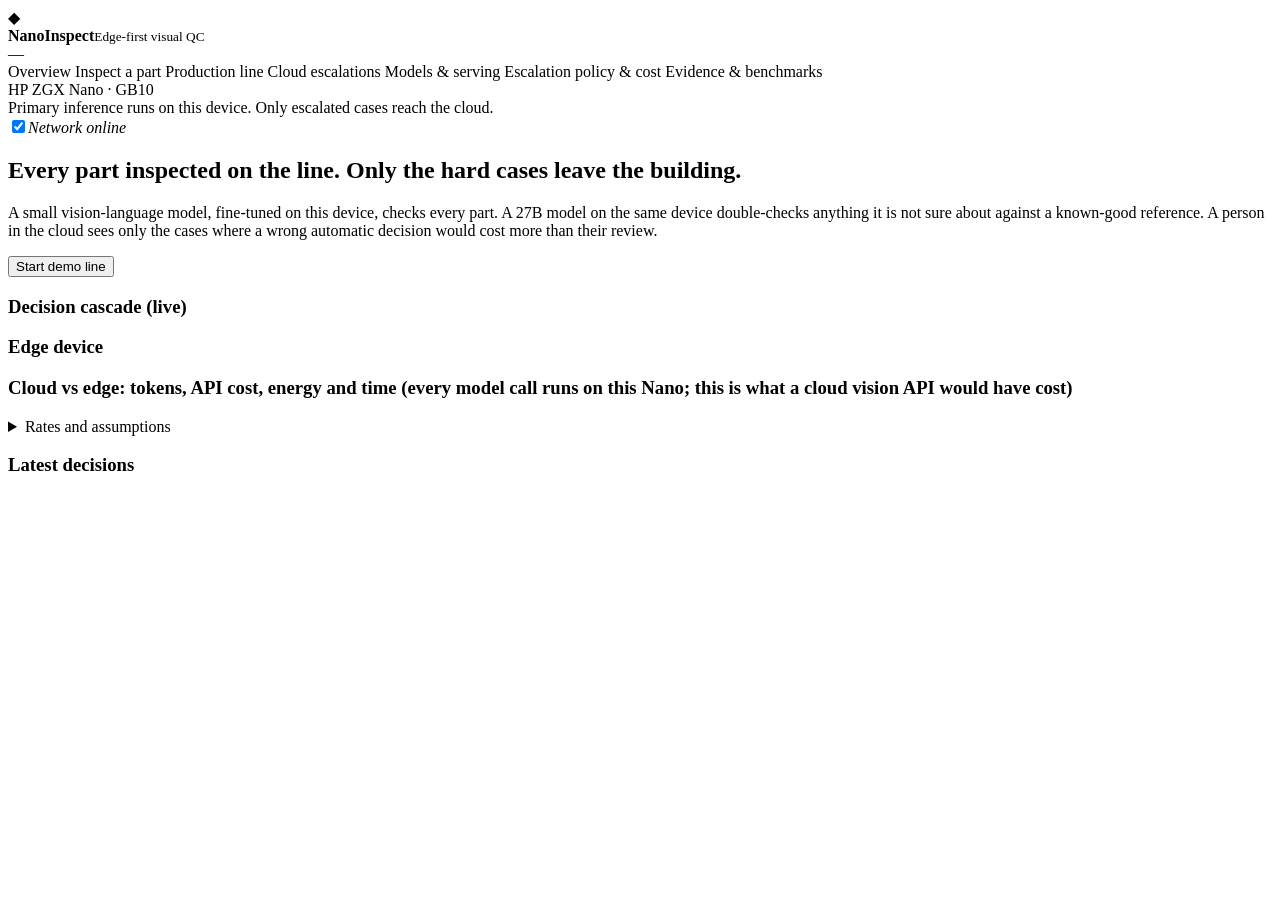
==== nanoinspect/web/index.html @ 9e22a279 "NanoInspect: edge-first visual QC with a two-LLM cascade on the HP ZGX Nano Tier 1 Qwen2.5-VL-7B + L" ====
<!doctype html>
<html lang="en">
<head>
<meta charset="utf-8">
<meta name="viewport" content="width=device-width, initial-scale=1">
<title>NanoInspect · Edge Quality Inspection</title>
<link rel="stylesheet" href="/static/app.css">
</head>
<body>
<aside class="side">
  <div class="brand"><div class="logo">◆</div><div><b>NanoInspect</b><small>Edge-first visual QC</small></div></div>
  <div class="site" id="site">—</div>
  <nav>
    <a data-view="overview" class="on">Overview</a>
    <a data-view="inspect">Inspect a part</a>
    <a data-view="line">Production line</a>
    <a data-view="escalations">Cloud escalations</a>
    <a data-view="models">Models &amp; serving</a>
    <a data-view="policy">Escalation policy &amp; cost</a>
    <a data-view="evidence">Evidence &amp; benchmarks</a>
  </nav>
  <div class="side-foot">
    <div class="dev" id="dev">HP ZGX Nano · GB10</div>
    <div class="muted small">Primary inference runs on this device. Only escalated cases reach the cloud.</div>
  </div>
</aside>

<div class="main">
  <header class="top">
    <div class="status" id="st-vlm"></div>
    <div class="status" id="st-sync"></div>
    <label class="switch" title="Simulate a network outage">
      <input type="checkbox" id="net" checked><span></span><em id="net-label">Network online</em>
    </label>
  </header>

  <!-- OVERVIEW -->
  <section class="view" id="v-overview">
    <div class="hero">
      <div>
        <h1>Every part inspected on the line. Only the hard cases leave the building.</h1>
        <p class="muted">A small vision-language model, fine-tuned on this device, checks every part. A 27B model on the same device double-checks anything it is not sure about against a known-good reference. A person in the cloud sees only the cases where a wrong automatic decision would cost more than their review.</p>
      </div>
      <button class="primary" id="hero-start">Start demo line</button>
    </div>
    <div class="kpis" id="kpis"></div>
    <div class="grid2">
      <div class="card"><h3>Decision cascade <span class="muted small">(live)</span></h3><div id="funnel"></div></div>
      <div class="card"><h3>Edge device</h3><div id="devpanel"></div></div>
    </div>
    <div class="card" id="savings-card"><h3>Cloud vs edge: tokens, API cost, energy and time <span class="muted small">(every model call runs on this Nano; this is what a cloud vision API would have cost)</span></h3>
      <div class="grid2"><div id="savings-live"></div><div id="savings-proj"></div></div>
      <details class="rates"><summary class="small">Rates and assumptions</summary>
        <div class="controls">
          <label>Cloud input $ / 1M tokens<input type="number" id="r-in" step="0.05"></label>
          <label>Cloud output $ / 1M tokens<input type="number" id="r-out" step="0.1"></label>
          <label>Electricity $ / kWh<input type="number" id="r-kwh" step="0.01"></label>
          <label>Uplink Mbit/s<input type="number" id="r-up" step="1"></label>
          <label>Cloud round-trip s / call<input type="number" id="r-rtt" step="0.1"></label>
          <label>Parts / minute<input type="number" id="r-ppm" step="5"></label>
          <label>Hours / day<input type="number" id="r-h" step="1"></label>
          <button class="primary" id="r-apply">Apply</button></div>
        <div class="muted small" id="rates-note"></div></details></div>
    <div class="card"><h3>Latest decisions</h3><div class="feed" id="feed"></div></div>
  </section>

  <!-- INSPECT -->
  <section class="view" id="v-inspect" hidden>
    <div class="grid-inspect">
      <div class="card">
        <h3>1 · Choose the product</h3>
        <select id="cat"></select>
        <h3>2 · Provide an image</h3>
        <div class="drop" id="drop"><input type="file" id="file" accept="image/*" hidden>
          <b>Drop a photo here</b> or <a id="browse">browse</a><div class="muted small">PNG / JPG — processed on this device</div></div>
        <div id="pending" class="pending" hidden><img id="pending-img" alt="">
          <div><div class="small"><b>Image added:</b> <span id="pending-name"></span></div>
            <div class="small muted" id="pending-meta"></div>
            <div class="row"><button class="primary" id="submit">Submit for inspection</button><button id="clear">Remove</button></div></div></div>
        <div class="row">
          <button id="cam-on">Use camera</button>
          <button id="sample-good">Random good part</button>
          <button id="sample-bad">Random defective part</button>
        </div>
        <div id="cam" hidden><video id="video" autoplay playsinline muted></video>
          <div class="row"><button class="primary" id="snap">Capture &amp; inspect</button><button id="cam-off">Close camera</button></div></div>
        <label class="check"><input type="checkbox" id="force"> Always ask tier 2 as well (skip the tier-1 fast accept)</label>
        <p class="muted small">Camera tip: the models know the 15 MVTec product families. Use a plain background. Anything unfamiliar is escalated, not guessed.</p>
      </div>
      <div>
        <div class="card" id="result"><div class="placeholder">The inspection result will appear here.</div></div>
        <div class="card" id="chat" hidden><h3>Ask the tier-2 model about this part</h3>
          <div id="chat-log" class="chat-log"></div>
          <div class="row"><input id="chat-q" class="chat-in" placeholder="e.g. Why is this defective? Could it be lighting?"><button class="primary" id="chat-send">Ask</button></div>
          <div class="muted small">Answered on the Nano by Qwen3.8-27B. The image does not leave the device.</div></div>
      </div>
    </div>
  </section>

  <!-- LINE -->
  <section class="view" id="v-line" hidden>
    <div class="card">
      <div class="controls">
        <label>Line speed <b id="ppm-v">240</b> parts/min<input type="range" id="ppm" min="30" max="3000" step="30" value="240"></label>
        <label>Defect rate <b id="dr-v">5</b>%<input type="range" id="dr" min="0" max="50" step="1" value="5"></label>
        <button class="primary" id="line-start">Start line</button><button id="line-stop">Stop</button>
      </div>
      <div class="kpis small" id="line-kpis"></div>
    </div>
    <div class="grid2">
      <div class="card"><h3>Throughput and queues</h3><div id="line-chart"></div></div>
      <div class="card"><h3>Last part checked by tier 2</h3><div id="line-last"></div></div>
    </div>
    <div class="card"><h3>Line controller: machine instructions (SOP-grounded JSON, as sent to the PLC / MES)</h3><div id="controller"></div></div>
    <div class="card"><h3>Parts on the line</h3><div class="stream" id="stream"></div></div>
  </section>

  <!-- ESCALATIONS -->
  <section class="view" id="v-escalations" hidden>
    <div class="grid2">
      <div class="card"><h3>Store-and-forward outbox</h3><div id="outbox"></div></div>
      <div class="card"><h3>What leaves the building</h3><div id="privacy"></div></div>
    </div>
    <div class="card"><h3>Escalated cases <a class="small" id="cloud-link" target="_blank">open cloud review console ↗</a></h3>
      <div class="table-wrap"><table id="esc-table"></table></div></div>
  </section>

  <!-- MODELS -->
  <section class="view" id="v-models" hidden>
    <div class="grid2" id="model-cards"></div>
    <div class="card"><h3>Model quality on held-out images (same 1,096 images for every model)</h3><div class="table-wrap"><table id="quality"></table></div>
      <p class="muted small">ROC-AUC uses the model's probability of "defective", read from the verdict token's log-probabilities. Baselines are shown for comparison: a classical ResNet-18 classifier (not an LLM) and the zero-shot models without our fine-tuning.</p></div>
    <div class="card"><h3>Serving performance on the Nano (vLLM)</h3><div class="table-wrap"><table id="servebench"></table></div></div>
  </section>

  <!-- POLICY -->
  <section class="view" id="v-policy" hidden>
    <div class="card">
      <h3>When does a part go to a human in the cloud?</h3>
      <p class="muted">After both edge models have looked at a part, it lands in one <b>evidence bucket</b>. We measured how often each bucket happens for defective and for good parts on held-out data. With your line's defect rate, Bayes' rule gives the probability that a part in that bucket is defective. A part is escalated <b>only if the cheaper automatic decision still costs more than a human review</b>.</p>
      <div class="controls">
        <label>Cost of an escaped defect ($)<input type="number" id="c-esc" step="1"></label>
        <label>Cost of scrapping a good part ($)<input type="number" id="c-fr" step="0.5"></label>
        <label>Cost of one human review ($)<input type="number" id="c-hr" step="0.05"></label>
        <label>Line defect rate (%)<input type="number" id="c-dr" step="0.5"></label>
        <label>Audit sample of accepted parts (%)<input type="number" id="c-ar" step="1"></label>
        <label>Send to cloud<select id="c-pv"><option value="roi">Suspect-region crop only</option><option value="full">Full image</option></select></label>
        <button class="primary" id="apply">Apply policy</button>
      </div>
    </div>
    <div class="card"><h3>Policy table (applied live to the line and to uploads)</h3><div class="table-wrap"><table id="pol-table"></table></div></div>
    <div class="card"><h3>Cost per 1,000 parts on held-out data</h3><div id="pol-sim"></div>
      <p class="muted small">Simulated on evaluation images the models never trained on, reweighted to your defect rate. Human review is assumed correct.</p></div>
  </section>

  <!-- EVIDENCE -->
  <section class="view" id="v-evidence" hidden>
    <div class="kpis" id="ev-kpis"></div>
    <div class="gallery" id="gallery"></div>
  </section>
</div>
<script src="/static/app.js"></script>
</body>
</html>
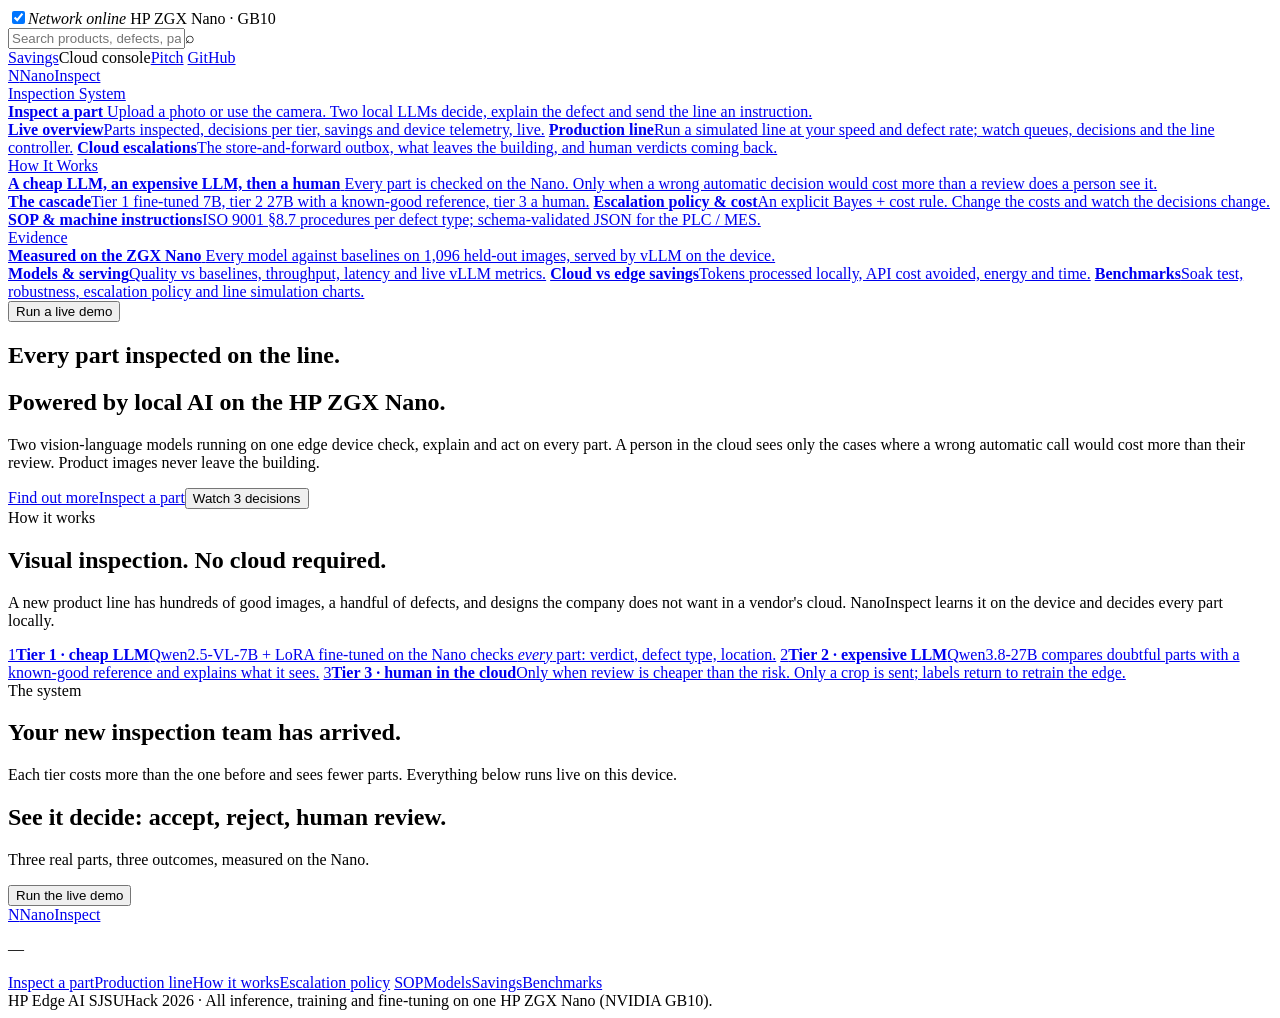
==== commit 006ff001: "Front end redesign: industrial site layout with mega menus, hero, banners, demo scenarios, SOP explo" ====
--- a/nanoinspect/web/index.html
+++ b/nanoinspect/web/index.html
@@ -3,69 +3,119 @@
 <head>
 <meta charset="utf-8">
 <meta name="viewport" content="width=device-width, initial-scale=1">
-<title>NanoInspect · Edge Quality Inspection</title>
+<title>NanoInspect · Edge-First Visual Quality Inspection</title>
 <link rel="stylesheet" href="/static/app.css">
 </head>
 <body>
-<aside class="side">
-  <div class="brand"><div class="logo">◆</div><div><b>NanoInspect</b><small>Edge-first visual QC</small></div></div>
-  <div class="site" id="site">—</div>
-  <nav>
-    <a data-view="overview" class="on">Overview</a>
-    <a data-view="inspect">Inspect a part</a>
-    <a data-view="line">Production line</a>
-    <a data-view="escalations">Cloud escalations</a>
-    <a data-view="models">Models &amp; serving</a>
-    <a data-view="policy">Escalation policy &amp; cost</a>
-    <a data-view="evidence">Evidence &amp; benchmarks</a>
-  </nav>
-  <div class="side-foot">
-    <div class="dev" id="dev">HP ZGX Nano · GB10</div>
-    <div class="muted small">Primary inference runs on this device. Only escalated cases reach the cloud.</div>
+
+<!-- utility bar -->
+<div class="util">
+  <div class="wrap util-in">
+    <div class="status-row">
+      <span class="status" id="st-vlm"></span>
+      <span class="status" id="st-sync"></span>
+      <label class="switch" title="Simulate a network outage"><input type="checkbox" id="net" checked><span></span><em id="net-label">Network online</em></label>
+      <span class="status dev" id="dev">HP ZGX Nano · GB10</span>
+    </div>
+    <div class="util-links">
+      <div class="search"><input id="search" placeholder="Search products, defects, pages" autocomplete="off"><span>⌕</span>
+        <div class="search-res" id="search-res" hidden></div></div>
+      <a href="#savings">Savings</a><a id="cloud-top" target="_blank">Cloud console</a><a href="/pitch" target="_blank">Pitch</a>
+      <a href="https://github.com/yuktaablitz/nano-inspect" target="_blank">GitHub</a>
+    </div>
   </div>
-</aside>
-
-<div class="main">
-  <header class="top">
-    <div class="status" id="st-vlm"></div>
-    <div class="status" id="st-sync"></div>
-    <label class="switch" title="Simulate a network outage">
-      <input type="checkbox" id="net" checked><span></span><em id="net-label">Network online</em>
-    </label>
-  </header>
+</div>
+
+<!-- header with mega menus -->
+<header class="nav">
+  <div class="wrap nav-in">
+    <a class="logo" href="#home"><span class="mark">N<i></i></span>NanoInspect</a>
+    <nav class="menu">
+      <div class="mi" data-menu="m-insp"><a href="#overview">Inspection System</a>
+        <div class="mega" id="m-insp"><div class="mega-in">
+          <a class="mega-feature" href="#inspect"><img data-thumb="bottle/test/broken_large/000.png" alt=""><b>Inspect a part</b>
+            <span>Upload a photo or use the camera. Two local LLMs decide, explain the defect and send the line an instruction.</span></a>
+          <div class="mega-links">
+            <a href="#overview"><b>Live overview</b><span>Parts inspected, decisions per tier, savings and device telemetry, live.</span></a>
+            <a href="#line"><b>Production line</b><span>Run a simulated line at your speed and defect rate; watch queues, decisions and the line controller.</span></a>
+            <a href="#escalations"><b>Cloud escalations</b><span>The store-and-forward outbox, what leaves the building, and human verdicts coming back.</span></a>
+          </div></div></div></div>
+      <div class="mi" data-menu="m-how"><a href="#how">How It Works</a>
+        <div class="mega" id="m-how"><div class="mega-in">
+          <a class="mega-feature" href="#how"><img data-thumb="hazelnut/test/crack/003.png" alt=""><b>A cheap LLM, an expensive LLM, then a human</b>
+            <span>Every part is checked on the Nano. Only when a wrong automatic decision would cost more than a review does a person see it.</span></a>
+          <div class="mega-links">
+            <a href="#how"><b>The cascade</b><span>Tier 1 fine-tuned 7B, tier 2 27B with a known-good reference, tier 3 a human.</span></a>
+            <a href="#policy"><b>Escalation policy &amp; cost</b><span>An explicit Bayes + cost rule. Change the costs and watch the decisions change.</span></a>
+            <a href="#sop"><b>SOP &amp; machine instructions</b><span>ISO 9001 §8.7 procedures per defect type; schema-validated JSON for the PLC / MES.</span></a>
+          </div></div></div></div>
+      <div class="mi" data-menu="m-ev"><a href="#evidence">Evidence</a>
+        <div class="mega" id="m-ev"><div class="mega-in">
+          <a class="mega-feature" href="#models"><img data-thumb="screw/test/thread_side/008.png" alt=""><b>Measured on the ZGX Nano</b>
+            <span>Every model against baselines on 1,096 held-out images, served by vLLM on the device.</span></a>
+          <div class="mega-links">
+            <a href="#models"><b>Models &amp; serving</b><span>Quality vs baselines, throughput, latency and live vLLM metrics.</span></a>
+            <a href="#savings"><b>Cloud vs edge savings</b><span>Tokens processed locally, API cost avoided, energy and time.</span></a>
+            <a href="#evidence"><b>Benchmarks</b><span>Soak test, robustness, escalation policy and line simulation charts.</span></a>
+          </div></div></div></div>
+    </nav>
+    <button class="cta" id="demo-open">Run a live demo</button>
+  </div>
+</header>
+
+<main>
+  <!-- banner for inner pages -->
+  <section class="banner" id="banner" hidden>
+    <div class="banner-bg" id="banner-bg"></div>
+    <div class="wrap banner-in"><h1 id="banner-title"></h1><p id="banner-sub"></p></div>
+  </section>
+  <div class="crumbs wrap" id="crumbs" hidden></div>
+
+  <!-- HOME -->
+  <section class="view" id="v-home">
+    <div class="hero">
+      <div class="hero-bg" id="hero-bg"></div><div class="scan"></div>
+      <div class="wrap hero-in">
+        <h1>Every part inspected on the line.</h1>
+        <h2>Powered by local AI on the HP ZGX Nano.</h2>
+        <p>Two vision-language models running on one edge device check, explain and act on every part. A person in the cloud sees only the cases where a wrong automatic call would cost more than their review. Product images never leave the building.</p>
+        <div class="row"><a class="pill outline" href="#how">Find out more</a><a class="pill" href="#inspect">Inspect a part</a><button class="pill ghost" data-demo>Watch 3 decisions</button></div>
+      </div>
+    </div>
+    <section class="band dark"><div class="wrap">
+      <div class="kicker">How it works</div>
+      <h2>Visual inspection. No cloud required.</h2>
+      <p class="lead">A new product line has hundreds of good images, a handful of defects, and designs the company does not want in a vendor's cloud. NanoInspect learns it on the device and decides every part locally.</p>
+      <div class="tiers3">
+        <a class="tcard" href="#models"><span class="tn">1</span><b>Tier 1 · cheap LLM</b><span>Qwen2.5-VL-7B + LoRA fine-tuned on the Nano checks <i>every</i> part: verdict, defect type, location.</span><em id="h-t1"></em></a>
+        <a class="tcard" href="#how"><span class="tn">2</span><b>Tier 2 · expensive LLM</b><span>Qwen3.8-27B compares doubtful parts with a known-good reference and explains what it sees.</span><em id="h-t2"></em></a>
+        <a class="tcard" href="#policy"><span class="tn">3</span><b>Tier 3 · human in the cloud</b><span>Only when review is cheaper than the risk. Only a crop is sent; labels return to retrain the edge.</span><em id="h-t3"></em></a>
+      </div>
+    </div></section>
+    <section class="stats-band"><div class="wrap stats" id="home-stats"></div></section>
+    <section class="light"><div class="wrap">
+      <div class="kicker dark">The system</div>
+      <h2 class="dk">Your new inspection team has arrived.</h2>
+      <p class="lead dk">Each tier costs more than the one before and sees fewer parts. Everything below runs live on this device.</p>
+      <div id="rows"></div>
+    </div></section>
+    <section class="band cta-band"><div class="wrap cta-in">
+      <div><h2>See it decide: accept, reject, human review.</h2><p>Three real parts, three outcomes, measured on the Nano.</p></div>
+      <button class="pill" data-demo>Run the live demo</button></div></section>
+  </section>
 
   <!-- OVERVIEW -->
-  <section class="view" id="v-overview">
-    <div class="hero">
-      <div>
-        <h1>Every part inspected on the line. Only the hard cases leave the building.</h1>
-        <p class="muted">A small vision-language model, fine-tuned on this device, checks every part. A 27B model on the same device double-checks anything it is not sure about against a known-good reference. A person in the cloud sees only the cases where a wrong automatic decision would cost more than their review.</p>
-      </div>
-      <button class="primary" id="hero-start">Start demo line</button>
-    </div>
+  <section class="view page" id="v-overview" hidden><div class="wrap">
     <div class="kpis" id="kpis"></div>
     <div class="grid2">
       <div class="card"><h3>Decision cascade <span class="muted small">(live)</span></h3><div id="funnel"></div></div>
       <div class="card"><h3>Edge device</h3><div id="devpanel"></div></div>
     </div>
-    <div class="card" id="savings-card"><h3>Cloud vs edge: tokens, API cost, energy and time <span class="muted small">(every model call runs on this Nano; this is what a cloud vision API would have cost)</span></h3>
-      <div class="grid2"><div id="savings-live"></div><div id="savings-proj"></div></div>
-      <details class="rates"><summary class="small">Rates and assumptions</summary>
-        <div class="controls">
-          <label>Cloud input $ / 1M tokens<input type="number" id="r-in" step="0.05"></label>
-          <label>Cloud output $ / 1M tokens<input type="number" id="r-out" step="0.1"></label>
-          <label>Electricity $ / kWh<input type="number" id="r-kwh" step="0.01"></label>
-          <label>Uplink Mbit/s<input type="number" id="r-up" step="1"></label>
-          <label>Cloud round-trip s / call<input type="number" id="r-rtt" step="0.1"></label>
-          <label>Parts / minute<input type="number" id="r-ppm" step="5"></label>
-          <label>Hours / day<input type="number" id="r-h" step="1"></label>
-          <button class="primary" id="r-apply">Apply</button></div>
-        <div class="muted small" id="rates-note"></div></details></div>
-    <div class="card"><h3>Latest decisions</h3><div class="feed" id="feed"></div></div>
-  </section>
+    <div class="card"><h3>Latest decisions <span class="muted small">(click a part to inspect it again)</span></h3><div class="feed" id="feed"></div></div>
+  </div></section>
 
   <!-- INSPECT -->
-  <section class="view" id="v-inspect" hidden>
+  <section class="view page" id="v-inspect" hidden><div class="wrap">
     <div class="grid-inspect">
       <div class="card">
         <h3>1 · Choose the product</h3>
@@ -83,9 +133,10 @@
           <button id="sample-bad">Random defective part</button>
         </div>
         <div id="cam" hidden><video id="video" autoplay playsinline muted></video>
-          <div class="row"><button class="primary" id="snap">Capture &amp; inspect</button><button id="cam-off">Close camera</button></div></div>
+          <div class="row"><button class="primary" id="snap">Capture</button><button id="cam-off">Close camera</button></div></div>
         <label class="check"><input type="checkbox" id="force"> Always ask tier 2 as well (skip the tier-1 fast accept)</label>
-        <p class="muted small">Camera tip: the models know the 15 MVTec product families. Use a plain background. Anything unfamiliar is escalated, not guessed.</p>
+        <div class="demo-mini"><b class="small">Demo scenarios</b><div class="row" id="demo-mini"></div></div>
+        <p class="muted small">The models know the 15 MVTec product families as photographed in the dataset. A different product or setup is flagged for a person, not guessed.</p>
       </div>
       <div>
         <div class="card" id="result"><div class="placeholder">The inspection result will appear here.</div></div>
@@ -95,10 +146,10 @@
           <div class="muted small">Answered on the Nano by Qwen3.8-27B. The image does not leave the device.</div></div>
       </div>
     </div>
-  </section>
+  </div></section>
 
   <!-- LINE -->
-  <section class="view" id="v-line" hidden>
+  <section class="view page" id="v-line" hidden><div class="wrap">
     <div class="card">
       <div class="controls">
         <label>Line speed <b id="ppm-v">240</b> parts/min<input type="range" id="ppm" min="30" max="3000" step="30" value="240"></label>
@@ -113,31 +164,69 @@
     </div>
     <div class="card"><h3>Line controller: machine instructions (SOP-grounded JSON, as sent to the PLC / MES)</h3><div id="controller"></div></div>
     <div class="card"><h3>Parts on the line</h3><div class="stream" id="stream"></div></div>
-  </section>
+  </div></section>
 
   <!-- ESCALATIONS -->
-  <section class="view" id="v-escalations" hidden>
+  <section class="view page" id="v-escalations" hidden><div class="wrap">
     <div class="grid2">
       <div class="card"><h3>Store-and-forward outbox</h3><div id="outbox"></div></div>
       <div class="card"><h3>What leaves the building</h3><div id="privacy"></div></div>
     </div>
     <div class="card"><h3>Escalated cases <a class="small" id="cloud-link" target="_blank">open cloud review console ↗</a></h3>
       <div class="table-wrap"><table id="esc-table"></table></div></div>
-  </section>
+  </div></section>
+
+  <!-- HOW IT WORKS -->
+  <section class="view page" id="v-how" hidden><div class="wrap">
+    <div class="card"><img class="arch" src="/docs/architecture.svg" alt="NanoInspect architecture"></div>
+    <div class="alt-rows" id="how-rows"></div>
+    <div class="card"><h3>The escalation rule</h3>
+      <div class="formula">escalate ⇔ min( P(defect | evidence) × $escaped defect , P(good | evidence) × $scrapped part ) &gt; $human review</div>
+      <p class="muted">P(defect | evidence) comes from Bayes' rule using error rates measured on held-out parts and the line's defect rate. <a href="#policy">Change the costs and see the decisions →</a></p></div>
+  </div></section>
+
+  <!-- SOP -->
+  <section class="view page" id="v-sop" hidden><div class="wrap">
+    <div class="card"><h3>Standard operating procedure <span class="muted small" id="sop-meta"></span></h3>
+      <p class="muted" id="sop-basis"></p>
+      <div class="chips-row" id="sop-products"></div>
+      <div class="table-wrap"><table id="sop-table"></table></div></div>
+    <div class="grid2">
+      <div class="card"><h3>Disposition rules by severity</h3><div class="table-wrap"><table id="sop-disp"></table></div></div>
+      <div class="card"><h3>Latest machine instruction <a class="small" href="#line">see the line controller →</a></h3><pre class="json" id="sop-json"></pre></div>
+    </div>
+  </div></section>
+
+  <!-- SAVINGS -->
+  <section class="view page" id="v-savings" hidden><div class="wrap">
+    <div class="card" id="savings-card"><h3>Cloud vs edge: tokens, API cost, energy and time <span class="muted small">(every model call runs on this Nano; this is what a cloud vision API would have cost)</span></h3>
+      <div class="grid2"><div id="savings-live"></div><div id="savings-proj"></div></div>
+      <details class="rates" open><summary class="small">Rates and assumptions</summary>
+        <div class="controls">
+          <label>Cloud input $ / 1M tokens<input type="number" id="r-in" step="0.05"></label>
+          <label>Cloud output $ / 1M tokens<input type="number" id="r-out" step="0.1"></label>
+          <label>Electricity $ / kWh<input type="number" id="r-kwh" step="0.01"></label>
+          <label>Uplink Mbit/s<input type="number" id="r-up" step="1"></label>
+          <label>Cloud round-trip s / call<input type="number" id="r-rtt" step="0.1"></label>
+          <label>Parts / minute<input type="number" id="r-ppm" step="5"></label>
+          <label>Hours / day<input type="number" id="r-h" step="1"></label>
+          <button class="primary" id="r-apply">Apply</button></div>
+        <div class="muted small" id="rates-note"></div></details></div>
+  </div></section>
 
   <!-- MODELS -->
-  <section class="view" id="v-models" hidden>
+  <section class="view page" id="v-models" hidden><div class="wrap">
     <div class="grid2" id="model-cards"></div>
     <div class="card"><h3>Model quality on held-out images (same 1,096 images for every model)</h3><div class="table-wrap"><table id="quality"></table></div>
-      <p class="muted small">ROC-AUC uses the model's probability of "defective", read from the verdict token's log-probabilities. Baselines are shown for comparison: a classical ResNet-18 classifier (not an LLM) and the zero-shot models without our fine-tuning.</p></div>
+      <p class="muted small">ROC-AUC uses each model's probability of "defective", read from the verdict token's log-probabilities. Baselines: a classical ResNet-18 classifier and a training-free delta method (not LLMs), and the models without our fine-tuning.</p></div>
     <div class="card"><h3>Serving performance on the Nano (vLLM)</h3><div class="table-wrap"><table id="servebench"></table></div></div>
-  </section>
+  </div></section>
 
   <!-- POLICY -->
-  <section class="view" id="v-policy" hidden>
+  <section class="view page" id="v-policy" hidden><div class="wrap">
     <div class="card">
       <h3>When does a part go to a human in the cloud?</h3>
-      <p class="muted">After both edge models have looked at a part, it lands in one <b>evidence bucket</b>. We measured how often each bucket happens for defective and for good parts on held-out data. With your line's defect rate, Bayes' rule gives the probability that a part in that bucket is defective. A part is escalated <b>only if the cheaper automatic decision still costs more than a human review</b>.</p>
+      <p class="muted">After both edge models have looked at a part, it lands in one <b>evidence bucket</b>. We measured how often each bucket happens for defective and for good parts on held-out data. With your line's defect rate, Bayes' rule gives the probability that a part in that bucket is defective. A part is escalated <b>only if the cheaper automatic decision still costs more than a human review</b>. The quality manager sets these costs from the plant's cost-of-quality figures.</p>
       <div class="controls">
         <label>Cost of an escaped defect ($)<input type="number" id="c-esc" step="1"></label>
         <label>Cost of scrapping a good part ($)<input type="number" id="c-fr" step="0.5"></label>
@@ -151,14 +240,30 @@
     <div class="card"><h3>Policy table (applied live to the line and to uploads)</h3><div class="table-wrap"><table id="pol-table"></table></div></div>
     <div class="card"><h3>Cost per 1,000 parts on held-out data</h3><div id="pol-sim"></div>
       <p class="muted small">Simulated on evaluation images the models never trained on, reweighted to your defect rate. Human review is assumed correct.</p></div>
-  </section>
+  </div></section>
 
   <!-- EVIDENCE -->
-  <section class="view" id="v-evidence" hidden>
+  <section class="view page" id="v-evidence" hidden><div class="wrap">
     <div class="kpis" id="ev-kpis"></div>
     <div class="gallery" id="gallery"></div>
-  </section>
-</div>
+  </div></section>
+</main>
+
+<footer class="foot"><div class="wrap foot-in">
+  <div><a class="logo" href="#home"><span class="mark">N<i></i></span>NanoInspect</a><p class="muted small" id="site">—</p></div>
+  <div class="foot-links"><a href="#inspect">Inspect a part</a><a href="#line">Production line</a><a href="#how">How it works</a><a href="#policy">Escalation policy</a>
+    <a href="#sop">SOP</a><a href="#models">Models</a><a href="#savings">Savings</a><a href="#evidence">Benchmarks</a></div>
+  <div class="muted small">HP Edge AI SJSUHack 2026 · All inference, training and fine-tuning on one HP ZGX Nano (NVIDIA GB10).</div>
+</div></footer>
+
+<!-- demo modal -->
+<div class="modal" id="demo" hidden><div class="modal-box">
+  <button class="x" id="demo-close">×</button>
+  <div class="kicker dark">Live demo</div><h2 class="dk">Three real parts. Three decisions.</h2>
+  <p class="muted">Each runs through the full cascade on the Nano right now: tier 1, tier 2 if needed, the cost policy, the SOP and the line instruction.</p>
+  <div class="scen" id="scenarios"></div>
+</div></div>
+
 <script src="/static/app.js"></script>
 </body>
 </html>
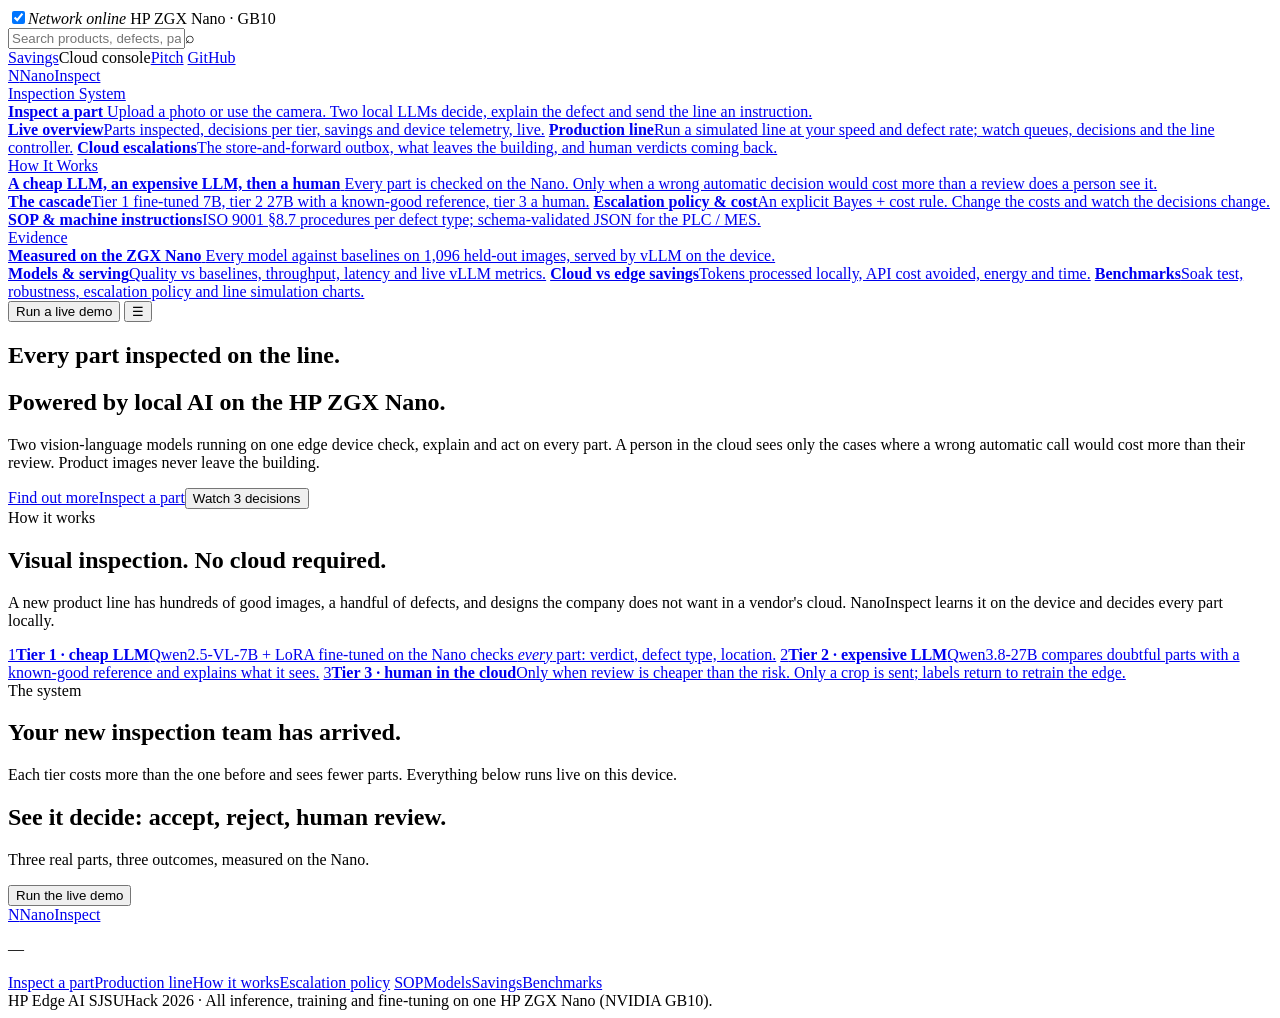
==== commit 24ea6aa7: "Web app: fluid full-width layout for all screen sizes, mobile menu and stacked layouts Co-Authored-B" ====
--- a/nanoinspect/web/index.html
+++ b/nanoinspect/web/index.html
@@ -60,6 +60,7 @@
           </div></div></div></div>
     </nav>
     <button class="cta" id="demo-open">Run a live demo</button>
+    <button class="burger" id="burger" aria-label="Menu">☰</button>
   </div>
 </header>
 
@@ -228,6 +229,7 @@
       <h3>When does a part go to a human in the cloud?</h3>
       <p class="muted">After both edge models have looked at a part, it lands in one <b>evidence bucket</b>. We measured how often each bucket happens for defective and for good parts on held-out data. With your line's defect rate, Bayes' rule gives the probability that a part in that bucket is defective. A part is escalated <b>only if the cheaper automatic decision still costs more than a human review</b>. The quality manager sets these costs from the plant's cost-of-quality figures.</p>
       <div class="controls">
+        <label>Tier-2 routing<select id="c-mode"><option value="throughput">Throughput mode: only doubtful parts</option><option value="capacity">Capacity mode: as many as tier 2 can serve</option></select></label>
         <label>Cost of an escaped defect ($)<input type="number" id="c-esc" step="1"></label>
         <label>Cost of scrapping a good part ($)<input type="number" id="c-fr" step="0.5"></label>
         <label>Cost of one human review ($)<input type="number" id="c-hr" step="0.05"></label>
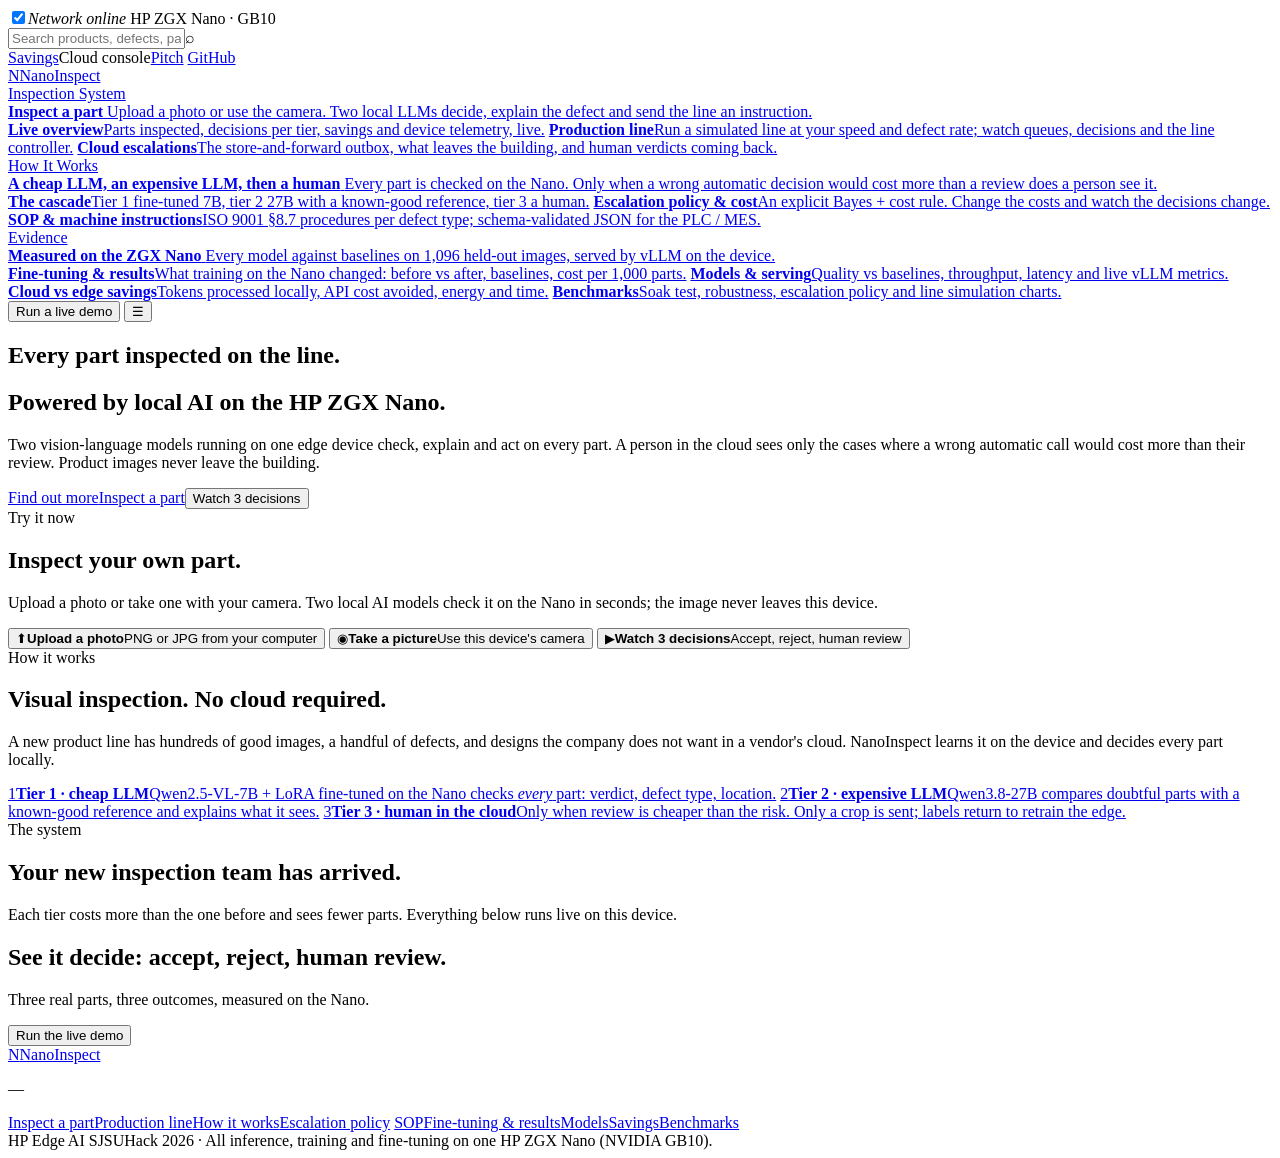
==== commit 0e1496b1: "Results page, upload/camera tiles, base-model explanations, one-command start_all.sh, README hybrid-" ====
--- a/nanoinspect/web/index.html
+++ b/nanoinspect/web/index.html
@@ -54,6 +54,7 @@
           <a class="mega-feature" href="#models"><img data-thumb="screw/test/thread_side/008.png" alt=""><b>Measured on the ZGX Nano</b>
             <span>Every model against baselines on 1,096 held-out images, served by vLLM on the device.</span></a>
           <div class="mega-links">
+            <a href="#results"><b>Fine-tuning &amp; results</b><span>What training on the Nano changed: before vs after, baselines, cost per 1,000 parts.</span></a>
             <a href="#models"><b>Models &amp; serving</b><span>Quality vs baselines, throughput, latency and live vLLM metrics.</span></a>
             <a href="#savings"><b>Cloud vs edge savings</b><span>Tokens processed locally, API cost avoided, energy and time.</span></a>
             <a href="#evidence"><b>Benchmarks</b><span>Soak test, robustness, escalation policy and line simulation charts.</span></a>
@@ -83,6 +84,14 @@
         <div class="row"><a class="pill outline" href="#how">Find out more</a><a class="pill" href="#inspect">Inspect a part</a><button class="pill ghost" data-demo>Watch 3 decisions</button></div>
       </div>
     </div>
+    <section class="try-band"><div class="wrap try-in">
+      <div><div class="kicker">Try it now</div><h2>Inspect your own part.</h2>
+        <p class="lead">Upload a photo or take one with your camera. Two local AI models check it on the Nano in seconds; the image never leaves this device.</p></div>
+      <div class="src-tiles">
+        <button class="src-tile" data-src="upload"><span class="ico">⬆</span><b>Upload a photo</b><span>PNG or JPG from your computer</span></button>
+        <button class="src-tile" data-src="camera"><span class="ico">◉</span><b>Take a picture</b><span>Use this device's camera</span></button>
+        <button class="src-tile" data-demo><span class="ico">▶</span><b>Watch 3 decisions</b><span>Accept, reject, human review</span></button>
+      </div></div></section>
     <section class="band dark"><div class="wrap">
       <div class="kicker">How it works</div>
       <h2>Visual inspection. No cloud required.</h2>
@@ -122,14 +131,18 @@
         <h3>1 · Choose the product</h3>
         <select id="cat"></select>
         <h3>2 · Provide an image</h3>
-        <div class="drop" id="drop"><input type="file" id="file" accept="image/*" hidden>
+        <div class="src-tiles light-tiles">
+          <button class="src-tile" data-src="upload"><span class="ico">⬆</span><b>Upload a photo</b><span>or drag it onto the box below</span></button>
+          <button class="src-tile" data-src="camera"><span class="ico">◉</span><b>Take a picture</b><span>with this device's camera</span></button>
+        </div>
+        <div class="drop" id="drop"><input type="file" id="file" accept="image/*" capture="environment" hidden>
           <b>Drop a photo here</b> or <a id="browse">browse</a><div class="muted small">PNG / JPG — processed on this device</div></div>
         <div id="pending" class="pending" hidden><img id="pending-img" alt="">
           <div><div class="small"><b>Image added:</b> <span id="pending-name"></span></div>
             <div class="small muted" id="pending-meta"></div>
             <div class="row"><button class="primary" id="submit">Submit for inspection</button><button id="clear">Remove</button></div></div></div>
         <div class="row">
-          <button id="cam-on">Use camera</button>
+          <button id="cam-on" hidden>Use camera</button>
           <button id="sample-good">Random good part</button>
           <button id="sample-bad">Random defective part</button>
         </div>
@@ -215,6 +228,23 @@
         <div class="muted small" id="rates-note"></div></details></div>
   </div></section>
 
+  <!-- RESULTS -->
+  <section class="view page" id="v-results" hidden><div class="wrap">
+    <div class="kpis" id="res-kpis"></div>
+    <div class="card"><h3>Fine-tuning on the Nano</h3><div class="grid2">
+      <div><img class="figure" src="/results/finetune_loss_both.png" alt="training loss"><p class="muted small">Training loss for both LoRA fine-tunes, run on the ZGX Nano. Only the small adapters are trained; the original weights stay frozen.</p></div>
+      <div id="res-train"></div></div></div>
+    <div class="card"><h3>Each model before vs after, on 1,096 held-out images</h3><div class="table-wrap"><table id="res-models"></table></div>
+      <p class="muted small" id="res-flips"></p></div>
+    <div class="card"><h3>Whole strategies: cost per 1,000 parts</h3><div id="res-cost"></div>
+      <p class="muted small">Held-out half; $50 per escaped defect, $2 per scrapped good part, $0.50 per human review, 5% defect rate. Throughput mode is the default; capacity mode is a switch on the <a href="#policy">Policy page</a>.</p></div>
+    <div class="grid2">
+      <div class="card"><h3>What the models say, before and after</h3><img class="figure" src="/results/llm_examples.png" alt="examples"></div>
+      <div class="card"><h3>Detection and explanation quality</h3><img class="figure" src="/results/model_quality.png" alt="quality"><img class="figure" src="/results/escalation_policy.png" alt="policy"></div>
+    </div>
+    <div class="card"><h3>The trade-off, honestly</h3><div id="res-tradeoff"></div></div>
+  </div></section>
+
   <!-- MODELS -->
   <section class="view page" id="v-models" hidden><div class="wrap">
     <div class="grid2" id="model-cards"></div>
@@ -254,7 +284,7 @@
 <footer class="foot"><div class="wrap foot-in">
   <div><a class="logo" href="#home"><span class="mark">N<i></i></span>NanoInspect</a><p class="muted small" id="site">—</p></div>
   <div class="foot-links"><a href="#inspect">Inspect a part</a><a href="#line">Production line</a><a href="#how">How it works</a><a href="#policy">Escalation policy</a>
-    <a href="#sop">SOP</a><a href="#models">Models</a><a href="#savings">Savings</a><a href="#evidence">Benchmarks</a></div>
+    <a href="#sop">SOP</a><a href="#results">Fine-tuning &amp; results</a><a href="#models">Models</a><a href="#savings">Savings</a><a href="#evidence">Benchmarks</a></div>
   <div class="muted small">HP Edge AI SJSUHack 2026 · All inference, training and fine-tuning on one HP ZGX Nano (NVIDIA GB10).</div>
 </div></footer>
 
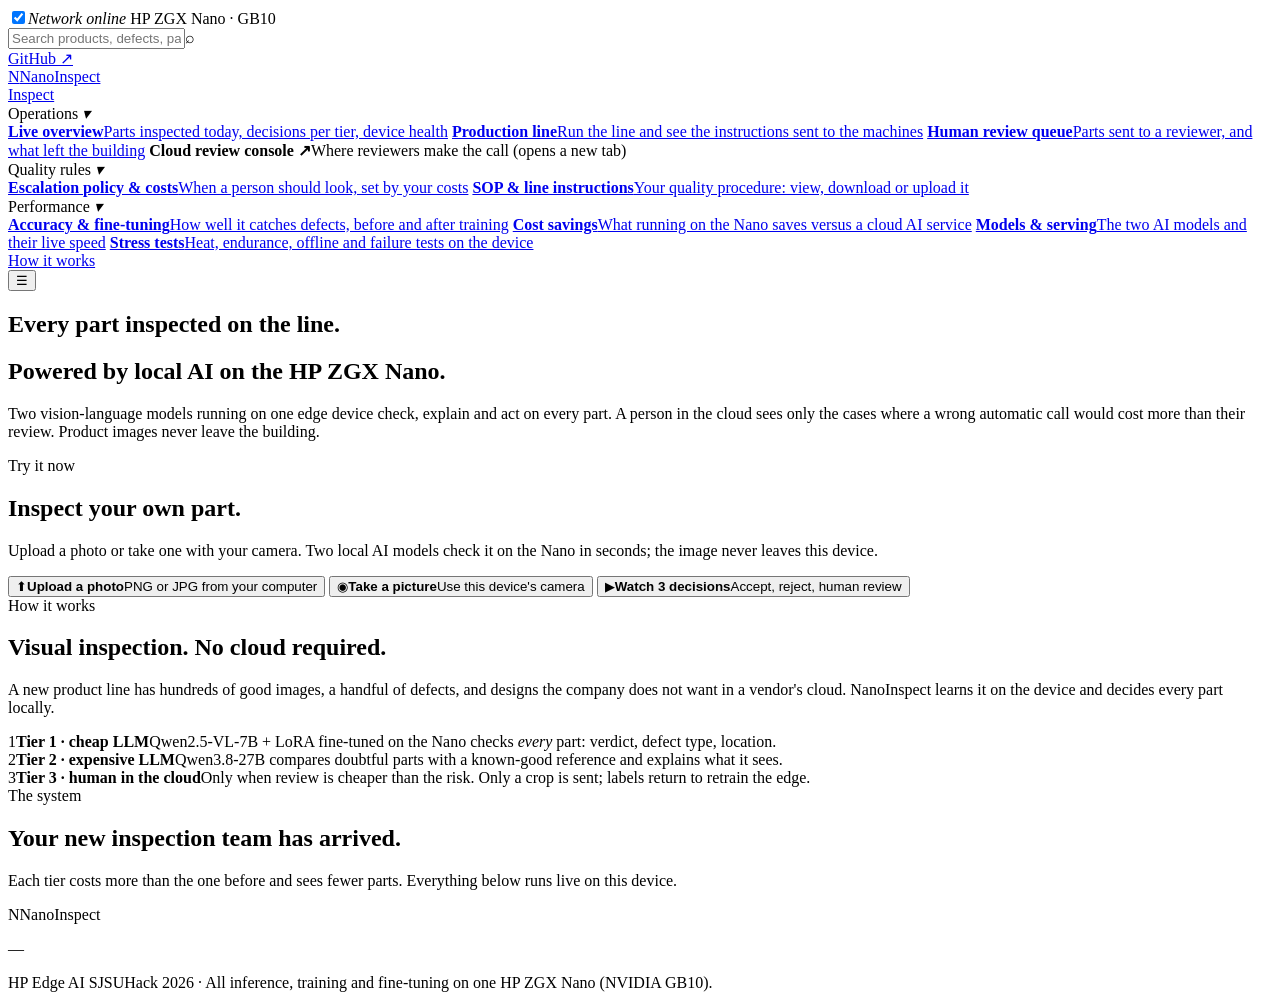
==== commit dcfb4434: "Web app: clear 5-tab navigation, one Submit for uploads, SOP upload/download, streaming chat - Navig" ====
--- a/nanoinspect/web/index.html
+++ b/nanoinspect/web/index.html
@@ -20,8 +20,7 @@
     <div class="util-links">
       <div class="search"><input id="search" placeholder="Search products, defects, pages" autocomplete="off"><span>⌕</span>
         <div class="search-res" id="search-res" hidden></div></div>
-      <a href="#savings">Savings</a><a id="cloud-top" target="_blank">Cloud console</a><a href="/pitch" target="_blank">Pitch</a>
-      <a href="https://github.com/yuktaablitz/nano-inspect" target="_blank">GitHub</a>
+      <a href="https://github.com/yuktaablitz/nano-inspect" target="_blank">GitHub ↗</a>
     </div>
   </div>
 </div>
@@ -31,36 +30,28 @@
   <div class="wrap nav-in">
     <a class="logo" href="#home"><span class="mark">N<i></i></span>NanoInspect</a>
     <nav class="menu">
-      <div class="mi" data-menu="m-insp"><a href="#overview">Inspection System</a>
-        <div class="mega" id="m-insp"><div class="mega-in">
-          <a class="mega-feature" href="#inspect"><img data-thumb="bottle/test/broken_large/000.png" alt=""><b>Inspect a part</b>
-            <span>Upload a photo or use the camera. Two local LLMs decide, explain the defect and send the line an instruction.</span></a>
-          <div class="mega-links">
-            <a href="#overview"><b>Live overview</b><span>Parts inspected, decisions per tier, savings and device telemetry, live.</span></a>
-            <a href="#line"><b>Production line</b><span>Run a simulated line at your speed and defect rate; watch queues, decisions and the line controller.</span></a>
-            <a href="#escalations"><b>Cloud escalations</b><span>The store-and-forward outbox, what leaves the building, and human verdicts coming back.</span></a>
-          </div></div></div></div>
-      <div class="mi" data-menu="m-how"><a href="#how">How It Works</a>
-        <div class="mega" id="m-how"><div class="mega-in">
-          <a class="mega-feature" href="#how"><img data-thumb="hazelnut/test/crack/003.png" alt=""><b>A cheap LLM, an expensive LLM, then a human</b>
-            <span>Every part is checked on the Nano. Only when a wrong automatic decision would cost more than a review does a person see it.</span></a>
-          <div class="mega-links">
-            <a href="#how"><b>The cascade</b><span>Tier 1 fine-tuned 7B, tier 2 27B with a known-good reference, tier 3 a human.</span></a>
-            <a href="#policy"><b>Escalation policy &amp; cost</b><span>An explicit Bayes + cost rule. Change the costs and watch the decisions change.</span></a>
-            <a href="#sop"><b>SOP &amp; machine instructions</b><span>ISO 9001 §8.7 procedures per defect type; schema-validated JSON for the PLC / MES.</span></a>
-          </div></div></div></div>
-      <div class="mi" data-menu="m-ev"><a href="#evidence">Evidence</a>
-        <div class="mega" id="m-ev"><div class="mega-in">
-          <a class="mega-feature" href="#models"><img data-thumb="screw/test/thread_side/008.png" alt=""><b>Measured on the ZGX Nano</b>
-            <span>Every model against baselines on 1,096 held-out images, served by vLLM on the device.</span></a>
-          <div class="mega-links">
-            <a href="#results"><b>Fine-tuning &amp; results</b><span>What training on the Nano changed: before vs after, baselines, cost per 1,000 parts.</span></a>
-            <a href="#models"><b>Models &amp; serving</b><span>Quality vs baselines, throughput, latency and live vLLM metrics.</span></a>
-            <a href="#savings"><b>Cloud vs edge savings</b><span>Tokens processed locally, API cost avoided, energy and time.</span></a>
-            <a href="#evidence"><b>Benchmarks</b><span>Soak test, robustness, escalation policy and line simulation charts.</span></a>
-          </div></div></div></div>
+      <div class="mi" data-sec="Inspect"><a href="#inspect">Inspect</a></div>
+      <div class="mi" data-sec="Operations"><a class="tab" tabindex="0">Operations <i class="caret">▾</i></a>
+        <div class="dd">
+          <a href="#overview"><b>Live overview</b><span>Parts inspected today, decisions per tier, device health</span></a>
+          <a href="#line"><b>Production line</b><span>Run the line and see the instructions sent to the machines</span></a>
+          <a href="#escalations"><b>Human review queue</b><span>Parts sent to a reviewer, and what left the building</span></a>
+          <a id="cloud-nav" target="_blank"><b>Cloud review console ↗</b><span>Where reviewers make the call (opens a new tab)</span></a>
+        </div></div>
+      <div class="mi" data-sec="Quality rules"><a class="tab" tabindex="0">Quality rules <i class="caret">▾</i></a>
+        <div class="dd">
+          <a href="#policy"><b>Escalation policy &amp; costs</b><span>When a person should look, set by your costs</span></a>
+          <a href="#sop"><b>SOP &amp; line instructions</b><span>Your quality procedure: view, download or upload it</span></a>
+        </div></div>
+      <div class="mi" data-sec="Performance"><a class="tab" tabindex="0">Performance <i class="caret">▾</i></a>
+        <div class="dd">
+          <a href="#results"><b>Accuracy &amp; fine-tuning</b><span>How well it catches defects, before and after training</span></a>
+          <a href="#savings"><b>Cost savings</b><span>What running on the Nano saves versus a cloud AI service</span></a>
+          <a href="#models"><b>Models &amp; serving</b><span>The two AI models and their live speed</span></a>
+          <a href="#evidence"><b>Stress tests</b><span>Heat, endurance, offline and failure tests on the device</span></a>
+        </div></div>
+      <div class="mi" data-sec="How it works"><a href="#how">How it works</a></div>
     </nav>
-    <button class="cta" id="demo-open">Run a live demo</button>
     <button class="burger" id="burger" aria-label="Menu">☰</button>
   </div>
 </header>
@@ -81,7 +72,6 @@
         <h1>Every part inspected on the line.</h1>
         <h2>Powered by local AI on the HP ZGX Nano.</h2>
         <p>Two vision-language models running on one edge device check, explain and act on every part. A person in the cloud sees only the cases where a wrong automatic call would cost more than their review. Product images never leave the building.</p>
-        <div class="row"><a class="pill outline" href="#how">Find out more</a><a class="pill" href="#inspect">Inspect a part</a><button class="pill ghost" data-demo>Watch 3 decisions</button></div>
       </div>
     </div>
     <section class="try-band"><div class="wrap try-in">
@@ -97,9 +87,9 @@
       <h2>Visual inspection. No cloud required.</h2>
       <p class="lead">A new product line has hundreds of good images, a handful of defects, and designs the company does not want in a vendor's cloud. NanoInspect learns it on the device and decides every part locally.</p>
       <div class="tiers3">
-        <a class="tcard" href="#models"><span class="tn">1</span><b>Tier 1 · cheap LLM</b><span>Qwen2.5-VL-7B + LoRA fine-tuned on the Nano checks <i>every</i> part: verdict, defect type, location.</span><em id="h-t1"></em></a>
-        <a class="tcard" href="#how"><span class="tn">2</span><b>Tier 2 · expensive LLM</b><span>Qwen3.8-27B compares doubtful parts with a known-good reference and explains what it sees.</span><em id="h-t2"></em></a>
-        <a class="tcard" href="#policy"><span class="tn">3</span><b>Tier 3 · human in the cloud</b><span>Only when review is cheaper than the risk. Only a crop is sent; labels return to retrain the edge.</span><em id="h-t3"></em></a>
+        <div class="tcard"><span class="tn">1</span><b>Tier 1 · cheap LLM</b><span>Qwen2.5-VL-7B + LoRA fine-tuned on the Nano checks <i>every</i> part: verdict, defect type, location.</span><em id="h-t1"></em></div>
+        <div class="tcard"><span class="tn">2</span><b>Tier 2 · expensive LLM</b><span>Qwen3.8-27B compares doubtful parts with a known-good reference and explains what it sees.</span><em id="h-t2"></em></div>
+        <div class="tcard"><span class="tn">3</span><b>Tier 3 · human in the cloud</b><span>Only when review is cheaper than the risk. Only a crop is sent; labels return to retrain the edge.</span><em id="h-t3"></em></div>
       </div>
     </div></section>
     <section class="stats-band"><div class="wrap stats" id="home-stats"></div></section>
@@ -109,9 +99,6 @@
       <p class="lead dk">Each tier costs more than the one before and sees fewer parts. Everything below runs live on this device.</p>
       <div id="rows"></div>
     </div></section>
-    <section class="band cta-band"><div class="wrap cta-in">
-      <div><h2>See it decide: accept, reject, human review.</h2><p>Three real parts, three outcomes, measured on the Nano.</p></div>
-      <button class="pill" data-demo>Run the live demo</button></div></section>
   </section>
 
   <!-- OVERVIEW -->
@@ -136,20 +123,20 @@
           <button class="src-tile" data-src="camera"><span class="ico">◉</span><b>Take a picture</b><span>with this device's camera</span></button>
         </div>
         <div class="drop" id="drop"><input type="file" id="file" accept="image/*" capture="environment" hidden>
-          <b>Drop a photo here</b> or <a id="browse">browse</a><div class="muted small">PNG / JPG — processed on this device</div></div>
-        <div id="pending" class="pending" hidden><img id="pending-img" alt="">
-          <div><div class="small"><b>Image added:</b> <span id="pending-name"></span></div>
-            <div class="small muted" id="pending-meta"></div>
-            <div class="row"><button class="primary" id="submit">Submit for inspection</button><button id="clear">Remove</button></div></div></div>
-        <div class="row">
-          <button id="cam-on" hidden>Use camera</button>
-          <button id="sample-good">Random good part</button>
-          <button id="sample-bad">Random defective part</button>
+          <b>Drop a photo here</b> or <a id="browse">browse</a><div class="muted small">PNG / JPG · processed on this device</div></div>
+        <div id="staged" class="staged" hidden>
+          <img id="staged-img" alt="">
+          <div class="staged-info"><b id="staged-name"></b><span class="muted small" id="staged-meta"></span></div>
+          <button class="primary big" id="submit">Submit for inspection</button>
+          <button class="linkbtn" id="clear">Choose a different image</button>
         </div>
         <div id="cam" hidden><video id="video" autoplay playsinline muted></video>
           <div class="row"><button class="primary" id="snap">Capture</button><button id="cam-off">Close camera</button></div></div>
+        <button id="cam-on" hidden>Use camera</button>
+        <h3>No photo? Try a sample</h3>
+        <div class="row"><button id="sample-good">Random good part</button><button id="sample-bad">Random defective part</button></div>
+        <div class="demo-mini"><div class="row" id="demo-mini"></div></div>
         <label class="check"><input type="checkbox" id="force"> Always ask tier 2 as well (skip the tier-1 fast accept)</label>
-        <div class="demo-mini"><b class="small">Demo scenarios</b><div class="row" id="demo-mini"></div></div>
         <p class="muted small">The models know the 15 MVTec product families as photographed in the dataset. A different product or setup is flagged for a person, not guessed.</p>
       </div>
       <div>
@@ -186,7 +173,7 @@
       <div class="card"><h3>Store-and-forward outbox</h3><div id="outbox"></div></div>
       <div class="card"><h3>What leaves the building</h3><div id="privacy"></div></div>
     </div>
-    <div class="card"><h3>Escalated cases <a class="small" id="cloud-link" target="_blank">open cloud review console ↗</a></h3>
+    <div class="card"><h3>Escalated cases</h3>
       <div class="table-wrap"><table id="esc-table"></table></div></div>
   </div></section>
 
@@ -196,18 +183,27 @@
     <div class="alt-rows" id="how-rows"></div>
     <div class="card"><h3>The escalation rule</h3>
       <div class="formula">escalate ⇔ min( P(defect | evidence) × $escaped defect , P(good | evidence) × $scrapped part ) &gt; $human review</div>
-      <p class="muted">P(defect | evidence) comes from Bayes' rule using error rates measured on held-out parts and the line's defect rate. <a href="#policy">Change the costs and see the decisions →</a></p></div>
+      <p class="muted">P(defect | evidence) comes from Bayes' rule using error rates measured on held-out parts and the line's defect rate. The costs are set under Quality rules → Escalation policy &amp; costs.</p></div>
   </div></section>
 
   <!-- SOP -->
   <section class="view page" id="v-sop" hidden><div class="wrap">
-    <div class="card"><h3>Standard operating procedure <span class="muted small" id="sop-meta"></span></h3>
+    <div class="card sop-io">
+      <div><h3>Your quality procedure (SOP)</h3><p class="muted small" id="sop-meta"></p>
+        <p class="muted small">The SOP decides what happens to a defective part: reject or hold, the likely cause to check, and when to stop the line. Upload your plant's own SOP as a <code>.json</code> file; it is checked before it is used and the previous version is kept.</p></div>
+      <div class="sop-actions">
+        <a class="pill outline dk" id="sop-dl" href="/api/sop/download" download>Download current SOP</a>
+        <label class="pill" for="sop-file">Upload SOP (.json)</label><input type="file" id="sop-file" accept=".json,application/json" hidden>
+      </div>
+      <div id="sop-msg" class="sop-msg" hidden></div>
+    </div>
+    <div class="card"><h3>Procedures by product</h3>
       <p class="muted" id="sop-basis"></p>
       <div class="chips-row" id="sop-products"></div>
       <div class="table-wrap"><table id="sop-table"></table></div></div>
     <div class="grid2">
       <div class="card"><h3>Disposition rules by severity</h3><div class="table-wrap"><table id="sop-disp"></table></div></div>
-      <div class="card"><h3>Latest machine instruction <a class="small" href="#line">see the line controller →</a></h3><pre class="json" id="sop-json"></pre></div>
+      <div class="card"><h3>Latest machine instruction</h3><pre class="json" id="sop-json"></pre></div>
     </div>
   </div></section>
 
@@ -237,7 +233,7 @@
     <div class="card"><h3>Each model before vs after, on 1,096 held-out images</h3><div class="table-wrap"><table id="res-models"></table></div>
       <p class="muted small" id="res-flips"></p></div>
     <div class="card"><h3>Whole strategies: cost per 1,000 parts</h3><div id="res-cost"></div>
-      <p class="muted small">Held-out half; $50 per escaped defect, $2 per scrapped good part, $0.50 per human review, 5% defect rate. Throughput mode is the default; capacity mode is a switch on the <a href="#policy">Policy page</a>.</p></div>
+      <p class="muted small">Held-out half; $50 per escaped defect, $2 per scrapped good part, $0.50 per human review, 5% defect rate. Throughput mode is the default; capacity mode is a switch under Quality rules → Escalation policy &amp; costs.</p></div>
     <div class="grid2">
       <div class="card"><h3>What the models say, before and after</h3><img class="figure" src="/results/llm_examples.png" alt="examples"></div>
       <div class="card"><h3>Detection and explanation quality</h3><img class="figure" src="/results/model_quality.png" alt="quality"><img class="figure" src="/results/escalation_policy.png" alt="policy"></div>
@@ -282,9 +278,7 @@
 </main>
 
 <footer class="foot"><div class="wrap foot-in">
-  <div><a class="logo" href="#home"><span class="mark">N<i></i></span>NanoInspect</a><p class="muted small" id="site">—</p></div>
-  <div class="foot-links"><a href="#inspect">Inspect a part</a><a href="#line">Production line</a><a href="#how">How it works</a><a href="#policy">Escalation policy</a>
-    <a href="#sop">SOP</a><a href="#results">Fine-tuning &amp; results</a><a href="#models">Models</a><a href="#savings">Savings</a><a href="#evidence">Benchmarks</a></div>
+  <div><span class="logo"><span class="mark">N<i></i></span>NanoInspect</span><p class="muted small" id="site">—</p></div>
   <div class="muted small">HP Edge AI SJSUHack 2026 · All inference, training and fine-tuning on one HP ZGX Nano (NVIDIA GB10).</div>
 </div></footer>
 
